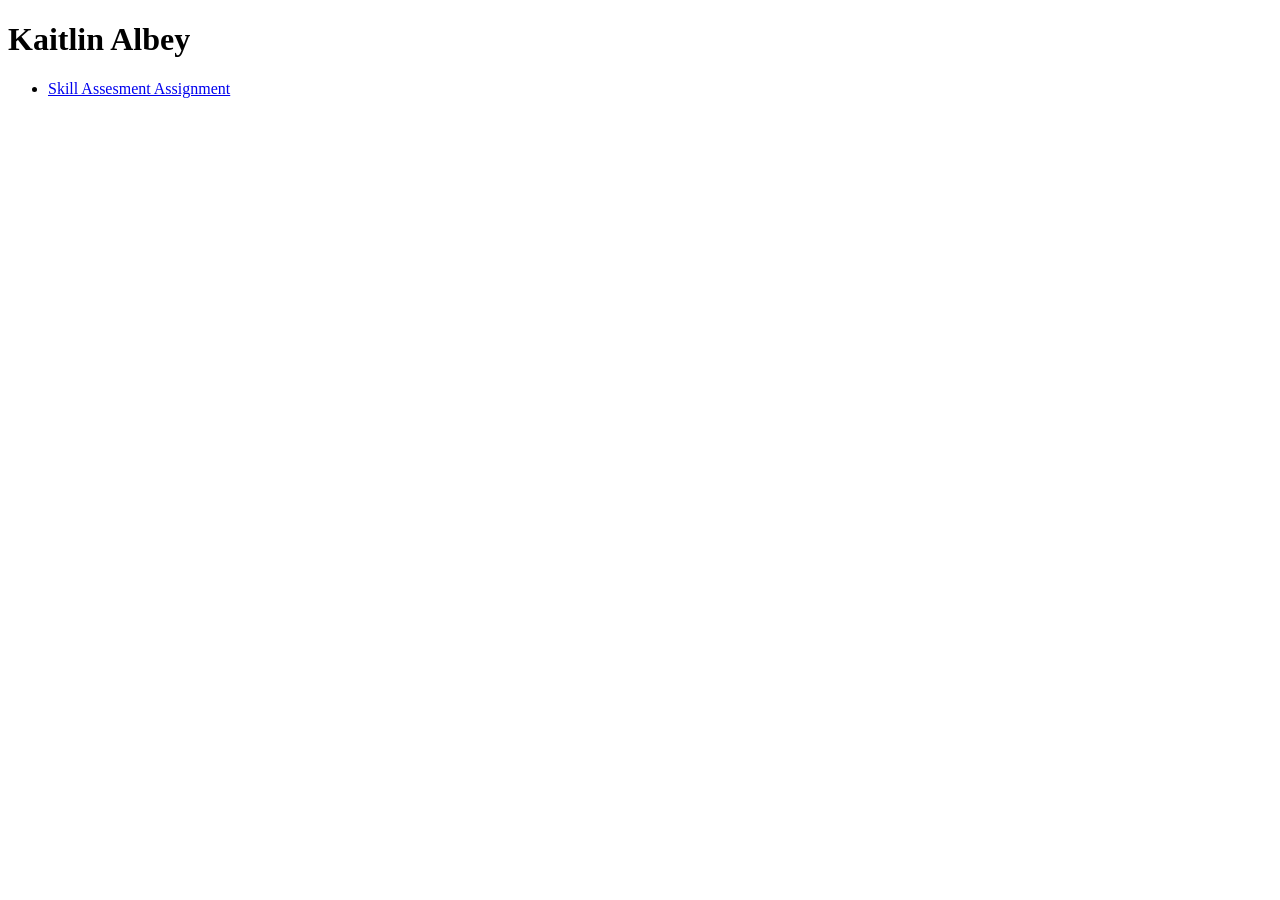
==== index.html @ 5983516b "First commit" ====
<!doctype html>

<html lang="en">
<head>
  <meta charset="utf-8">

  <title>IFSC 1310 | Kaitlin Albey</title>
  <meta name="description" content="Keyword Rich Description">
  <meta name="author" content="Kaitlin Albey">
  <link href = "assets/css/style.css" rel= "stylesheet" />

</head>

<body>
  <h1>Kaitlin Albey</h1>

  <nav>

    <ul>
         <li> <a href="skill-assesment/index.html"> Skill Assesment Assignment </a></li>
    


    </ul>

</body>
</html>
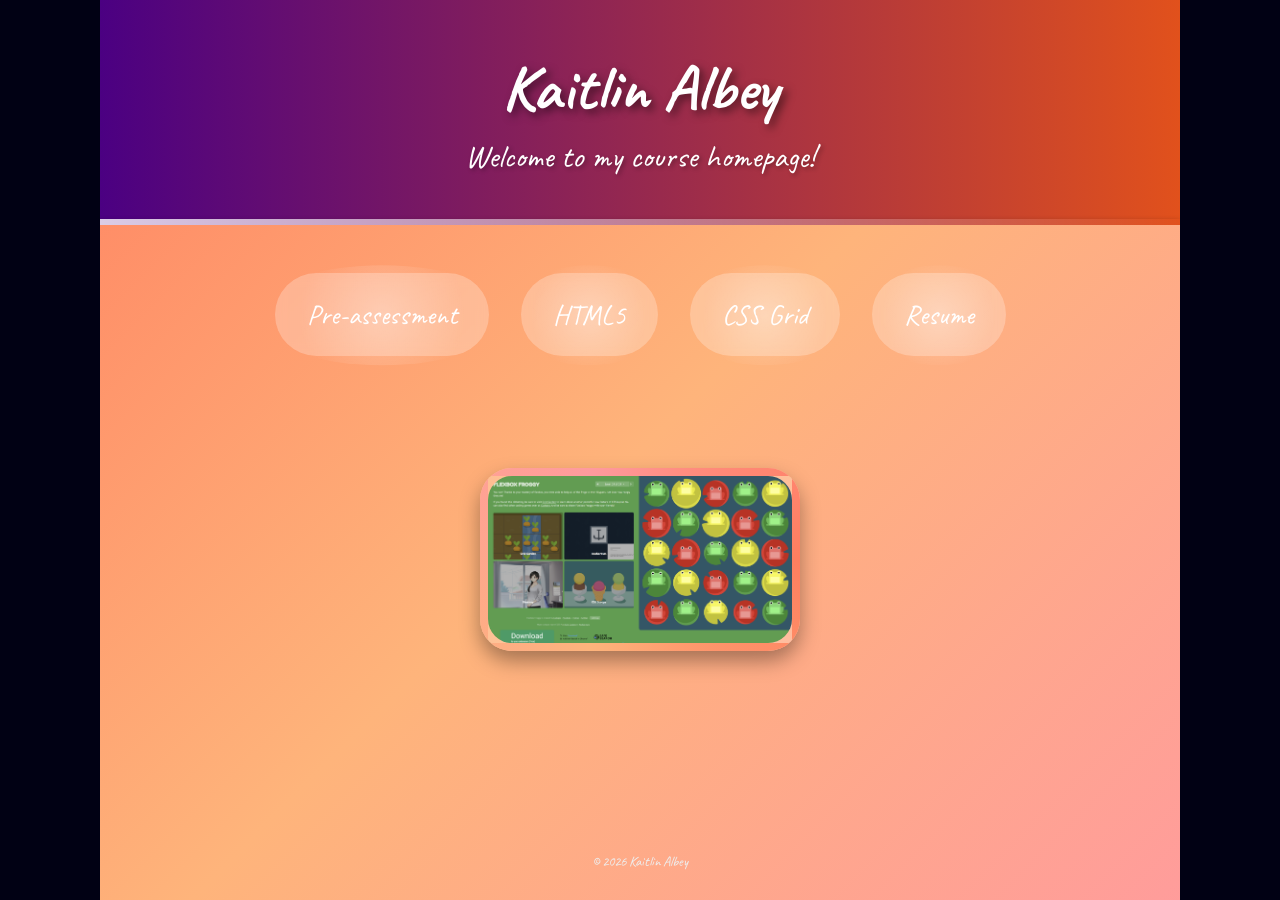
==== commit 9a6f9326: "Html5 and front" ====
--- a/index.html
+++ b/index.html
@@ -1,27 +1,44 @@
 <!doctype html>
+
 
 <html lang="en">
 <head>
   <meta charset="utf-8">
+  <meta http-equiv="X-UA-Compatible" content="IE=edge">
+  <meta name="viewport" content="width=device-width, initial-scale=1">
 
-  <title>IFSC 1310 | Kaitlin Albey</title>
-  <meta name="description" content="Keyword Rich Description">
+  <title>IFSC 34203 | Kaitlin Albey</title>
+  <meta name="description" content="Course homepage for IFSC 34203 by Kaitlin Albey">
   <meta name="author" content="Kaitlin Albey">
-  <link href = "assets/css/style.css" rel= "stylesheet" />
 
+  <link href="assets/css/style.css" rel="stylesheet" />
 </head>
 
 <body>
-  <h1>Kaitlin Albey</h1>
+  <header>
+    <h1>Kaitlin Albey</h1>
+    <p>Welcome to my course homepage!</p>
+  </header>
+
 
   <nav>
+    <ul>
+      <li><a class="bubble" href="skill-assesment/index.html">Pre-assessment</a></li>
+      <li><a class="bubble" href="html5/index.html">HTML5</a></li>
+      <li><a class="bubble" href="css-grid/index.html">CSS Grid</a></li>
+      <li><a class="bubble" href="resume/index.html">Resume</a></li>
+      
+    </ul>
+  </nav>
 
-    <ul>
-         <li> <a href="skill-assesment/index.html"> Skill Assesment Assignment </a></li>
-    
+  <div class="froggy-container">
+    <img src="assets/img/Froggy.png" alt="Froggy" />
+  </div>
 
+  <footer>
+    <p>&copy; 2026 Kaitlin Albey</p>
+  </footer>
 
-    </ul>
-
+  
 </body>
 </html> 
--- a/assets/css/style.css
+++ b/assets/css/style.css
@@ -0,0 +1,170 @@
+
+@import url('https://fonts.googleapis.com/css2?family=Caveat:wght@400;700&display=swap');
+
+:root {
+  --font-family-base: 'Caveat', Comic Sans MS, cursive, sans-serif;
+  --text-color: #333;
+  --bg-start: #ff7e5f;
+  --bg-mid: #feb47b;
+  --bg-end: #ff9a9e;
+  --header-bg: linear-gradient(90deg, #4b0082 0%, #e1511c 100%);
+  --button-bg: rgba(255,255,255,0.25);
+  --button-shadow: rgba(255,255,255,0.8);
+  --button-radius: 3rem;
+  --border-color: rgb(1, 1, 20);
+}
+
+html {
+  box-sizing: border-box;
+}
+*, *:before, *:after {
+  box-sizing: inherit;
+}
+
+body {
+  margin: 0;
+  padding: 0;
+  font-family: var(--font-family-base);
+  color: var(--text-color);
+  background: linear-gradient(135deg, var(--bg-start) 0%, var(--bg-mid) 50%, var(--bg-end) 100%);
+  text-align: center;
+  min-height: 100vh;
+  display: flex;
+  flex-direction: column;
+  border-left: 100px solid var(--border-color);
+  border-right: 100px solid var(--border-color);
+}
+
+header {
+  padding: 3rem 1rem;
+  background: linear-gradient(90deg, #4b0082 0%, #e1511c 100%);
+  color: #fff;
+  text-shadow: 3px 3px 6px rgba(0,0,0,0.5);
+  position: relative;
+  overflow: hidden;
+}
+
+
+header::after {
+  content: '';
+  position: absolute;
+  bottom: 0;
+  left: 0;
+  width: 100%;
+  height: 6px;
+  background: linear-gradient(to right, rgba(255,255,255,0.8), rgba(255,255,255,0));
+  box-shadow: 0 3px 6px rgba(0,0,0,0.4);
+}
+
+h1 {
+  margin: 0;
+  font-size: 4rem;
+  color: #fff;
+  text-shadow: 4px 4px 8px rgba(0,0,0,0.5);
+}
+
+header p {
+  font-size: 2rem;
+  margin: 0.5rem 0 0;
+  color: #fff;
+  text-shadow: 2px 2px 4px rgba(0,0,0,0.3);
+}
+
+nav ul {
+  list-style: none;
+  padding: 0;
+  margin: 3rem 0 5rem;
+  display: flex;
+  flex-wrap: wrap;
+  justify-content: center;
+  gap: 2rem;
+}
+
+nav a {
+  text-decoration: none;
+  color: #fff;
+  font-size: 1.75rem;
+  display: inline-block;
+  padding: 1.5rem 2rem;
+  border-radius: var(--button-radius);
+  position: relative;
+  transition: transform 0.2s ease, box-shadow 0.2s ease;
+  background: var(--button-bg);
+  backdrop-filter: blur(6px);
+}
+
+
+nav a::before {
+  content: '';
+  position: absolute;
+  top: 50%;
+  left: 50%;
+  width: 150%;
+  height: 150%;
+  background: radial-gradient(circle at center, rgba(255,255,255,0.4) 0%, transparent 60%);
+  border-radius: 50%;
+  transform: translate(-50%, -50%) scale(0.8);
+  opacity: 0.7;
+  transition: transform 0.3s ease, opacity 0.3s ease;
+  z-index: -1;
+}
+
+nav a:hover {
+  transform: scale(1.05);
+  box-shadow: 0 0 15px rgba(255,255,255,0.8);
+}
+
+nav a:hover::before {
+  transform: translate(-50%, -50%) scale(1);
+  opacity: 1;
+}
+
+.froggy-container {
+  display: flex;
+  justify-content: center;
+  padding: 2rem 1rem;
+}
+
+.froggy-container img {
+  max-width: 320px;
+  width: 100%;
+  height: auto;
+  border: 8px solid;
+  border-image: conic-gradient(from 90deg at 50% 50%, var(--bg-start), var(--bg-mid), var(--bg-end), var(--bg-start)) 1;
+  border-radius: 2rem;
+  box-shadow: 0 10px 20px rgba(0, 0, 0, 0.35);
+  background: rgba(255, 255, 255, 0.2);
+}
+
+main {
+  flex: 1;
+}
+
+footer {
+  padding: 1rem;
+  font-size: 0.9rem;
+  color: #eee;
+  margin-top: auto;
+}
+
+@media (max-width: 600px) {
+  body {
+    border-left: 20px solid var(--border-color);
+    border-right: 20px solid var(--border-color);
+  }
+
+  h1 {
+    font-size: 3rem;
+  }
+
+  nav ul {
+    flex-direction: column;
+    gap: 1rem;
+    margin: 2rem 0 3rem;
+  }
+
+  nav a {
+    font-size: 1.4rem;
+    padding: 1.25rem 1.5rem;
+  }
+}
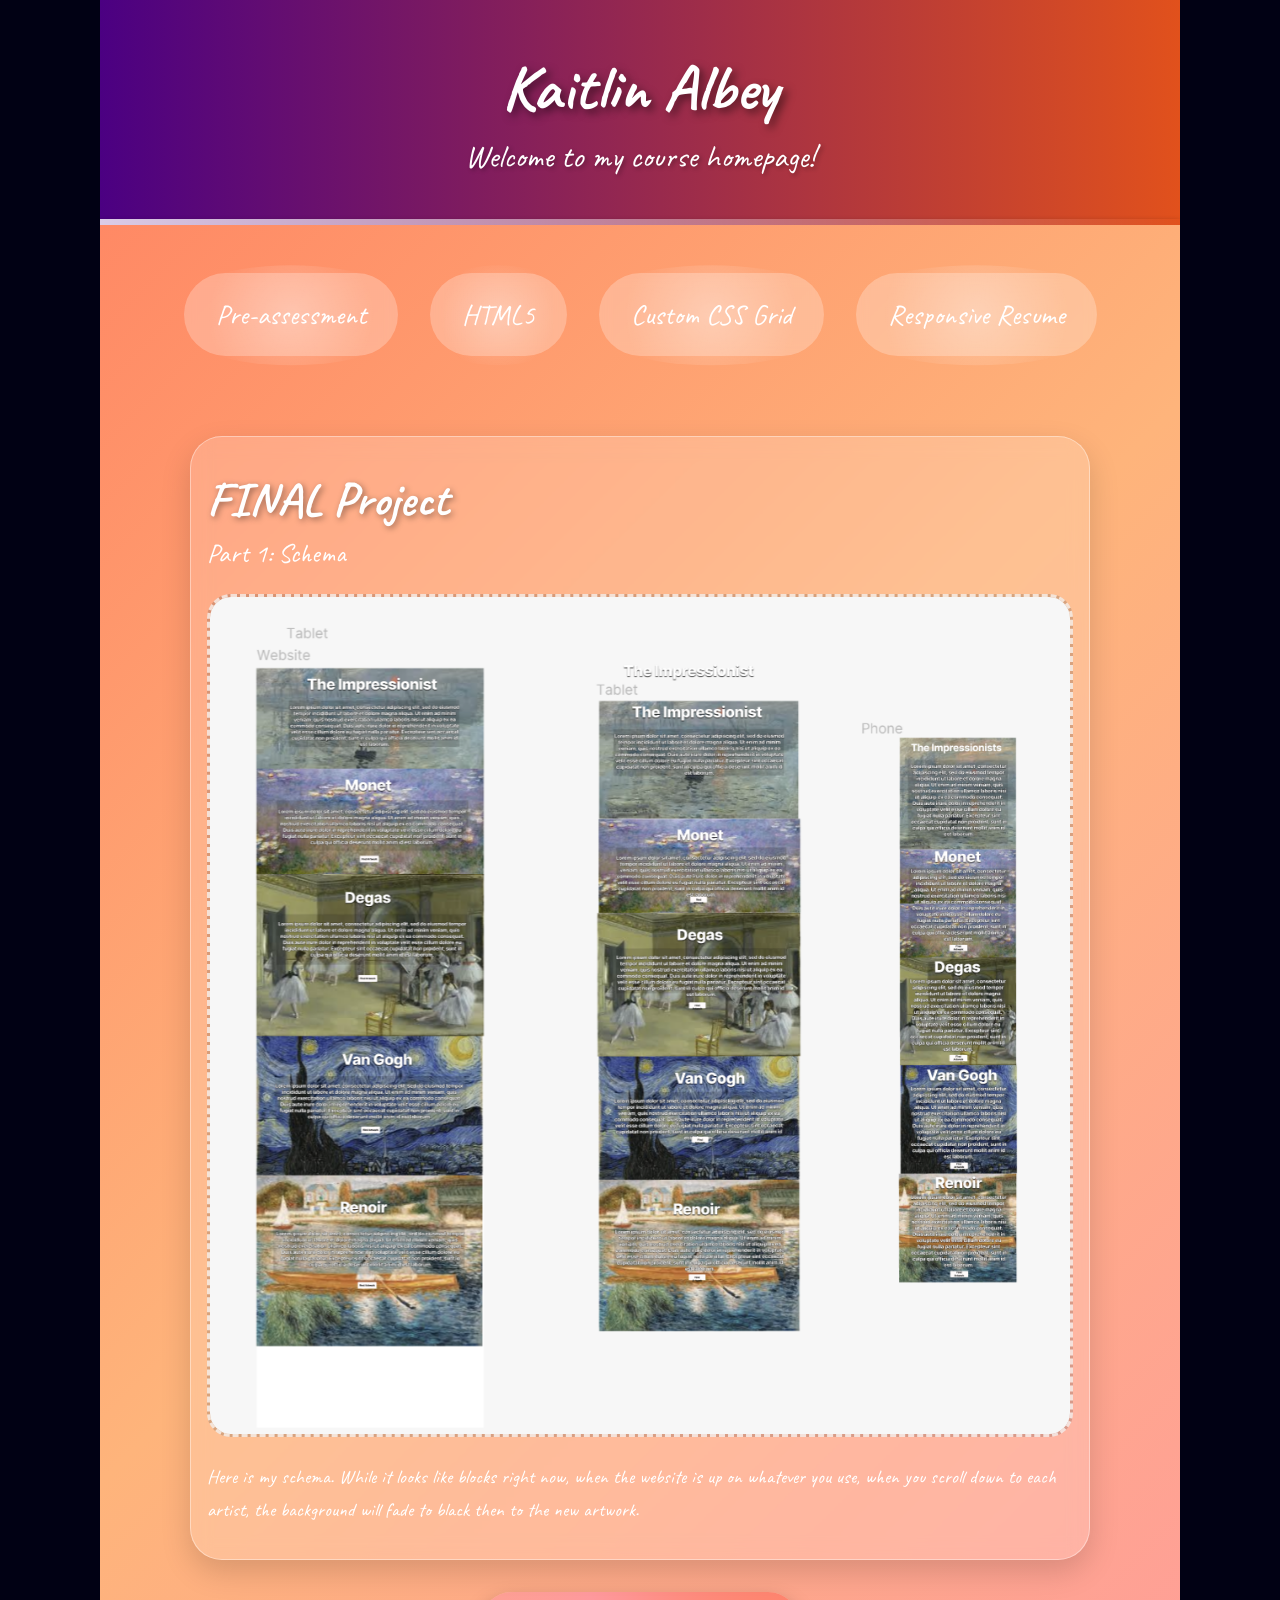
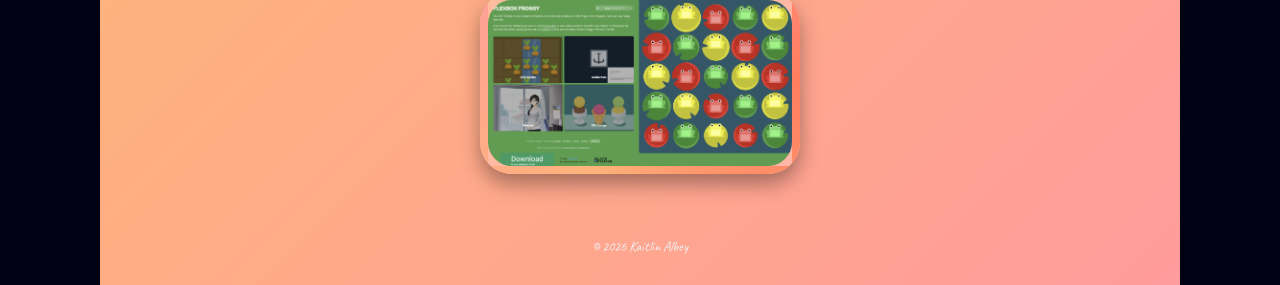
==== commit 96fe8062: "Schema" ====
--- a/index.html
+++ b/index.html
@@ -25,11 +25,22 @@
     <ul>
       <li><a class="bubble" href="skill-assesment/index.html">Pre-assessment</a></li>
       <li><a class="bubble" href="html5/index.html">HTML5</a></li>
-      <li><a class="bubble" href="css-grid/index.html">CSS Grid</a></li>
-      <li><a class="bubble" href="resume/index.html">Resume</a></li>
+      <li><a class="bubble" href="css-grid/index.html">Custom CSS Grid</a></li>
+      <li><a class="bubble" href="resume/index.html">Responsive Resume</a></li>
       
     </ul>
   </nav>
+
+  <main>
+    <section class="project-intro">
+      <h2>FINAL Project</h2>
+      <p class="project-part">Part 1: Schema</p>
+      <div class="photo-card">
+        <img src="assets/img/Screenshot 2026-04-07 092659.png" alt="Screenshot 2026" />
+      </div>
+      <p class="project-note">Here is my schema. While it looks like blocks right now, when the website is up on whatever you use, when you scroll down to each artist, the background will fade to black then to the new artwork.</p>
+    </section>
+  </main>
 
   <div class="froggy-container">
     <img src="assets/img/Froggy.png" alt="Froggy" />
--- a/assets/css/style.css
+++ b/assets/css/style.css
@@ -140,6 +140,59 @@
   flex: 1;
 }
 
+.project-intro {
+  max-width: 900px;
+  margin: 0 auto;
+  padding: 2rem 1rem;
+  text-align: left;
+  background: rgba(255, 255, 255, 0.18);
+  border-radius: 2rem;
+  border: 1px solid rgba(255, 255, 255, 0.4);
+  box-shadow: 0 12px 30px rgba(0, 0, 0, 0.15);
+  backdrop-filter: blur(10px);
+}
+
+.project-intro h2 {
+  margin: 0;
+  font-size: 3rem;
+  color: #fff;
+  text-shadow: 2px 2px 6px rgba(0, 0, 0, 0.4);
+}
+
+.project-part {
+  margin: 0.5rem 0 1.5rem;
+  font-size: 1.65rem;
+  color: #fff;
+}
+
+.photo-card {
+  min-height: 280px;
+  display: flex;
+  align-items: center;
+  justify-content: center;
+  border: 3px dashed rgba(255, 255, 255, 0.7);
+  border-radius: 1.5rem;
+  margin-bottom: 1.5rem;
+  color: rgba(255, 255, 255, 0.85);
+  background: rgba(0, 0, 0, 0.15);
+  font-size: 1.4rem;
+  overflow: hidden;
+}
+
+.photo-card img {
+  max-width: 100%;
+  max-height: 100%;
+  object-fit: contain;
+  display: block;
+}
+
+.project-note {
+  margin: 0;
+  font-size: 1.2rem;
+  line-height: 1.7;
+  color: #fff;
+}
+
 footer {
   padding: 1rem;
   font-size: 0.9rem;
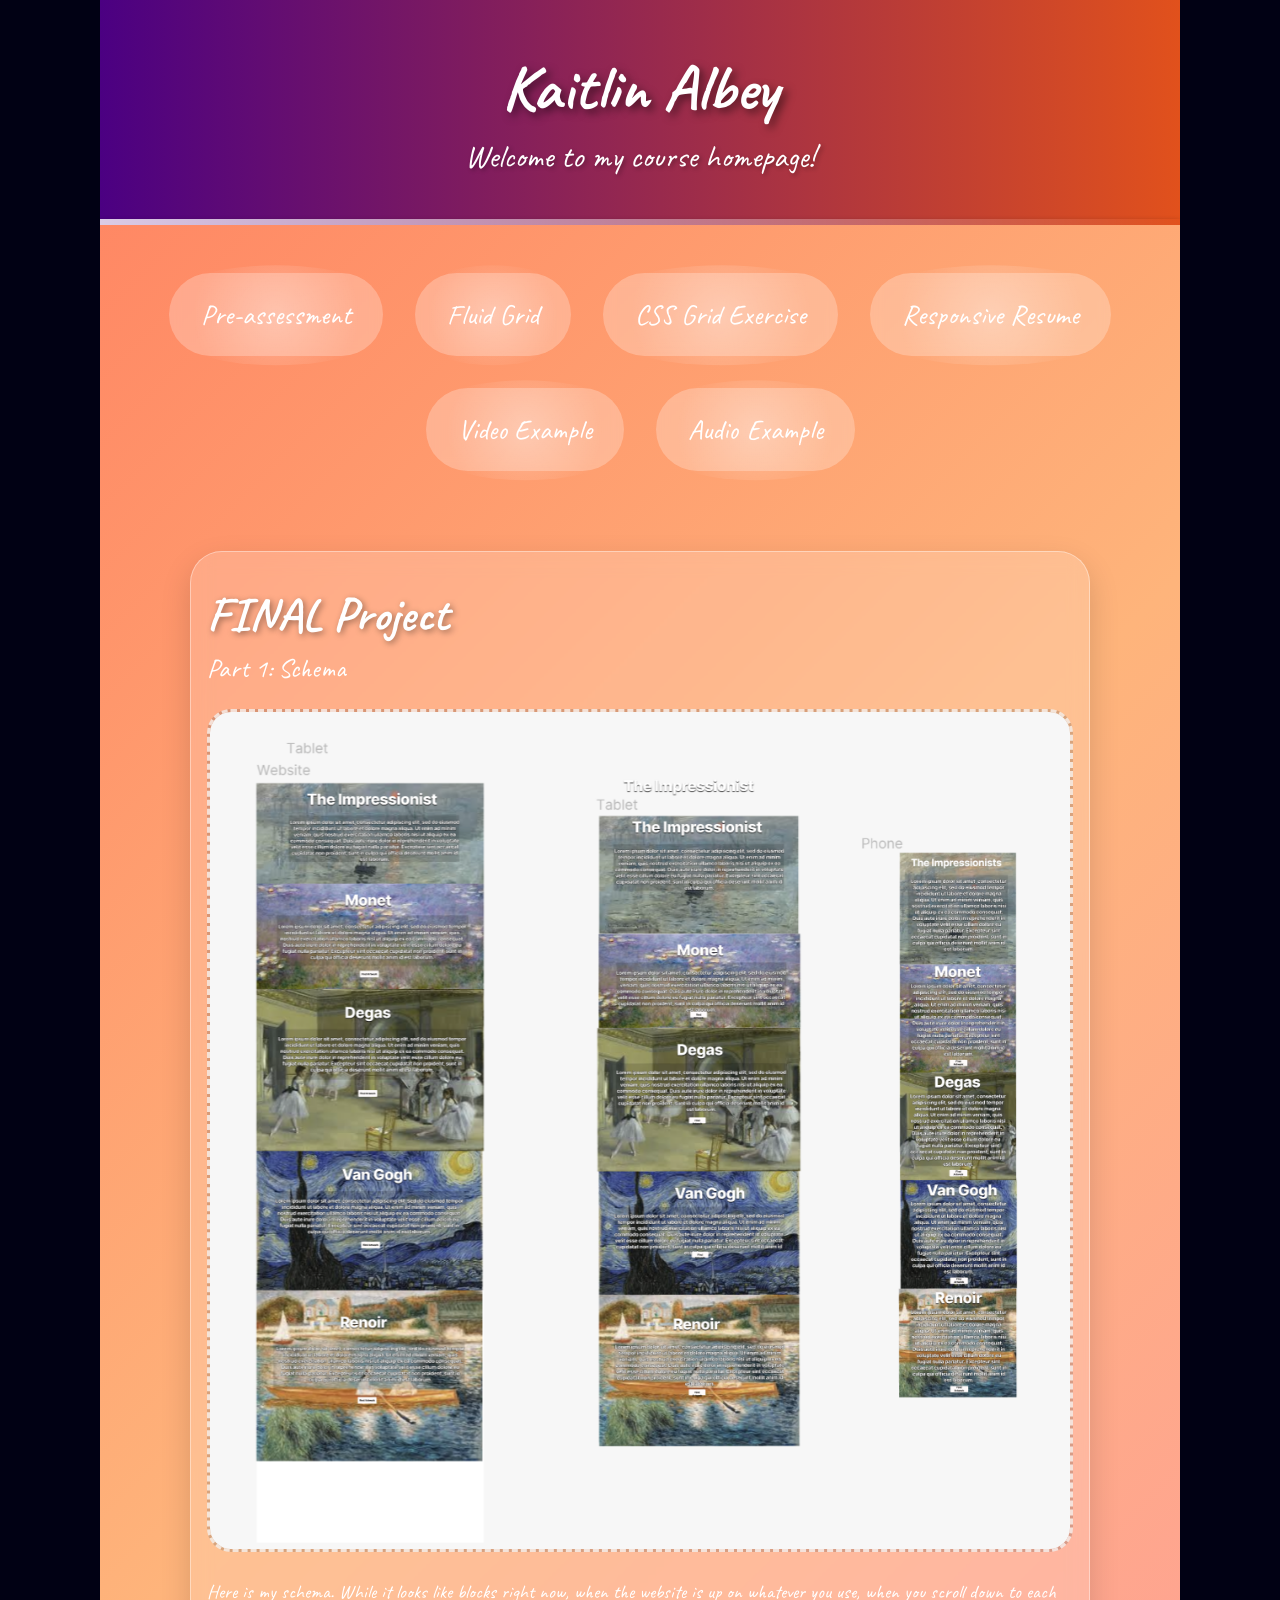
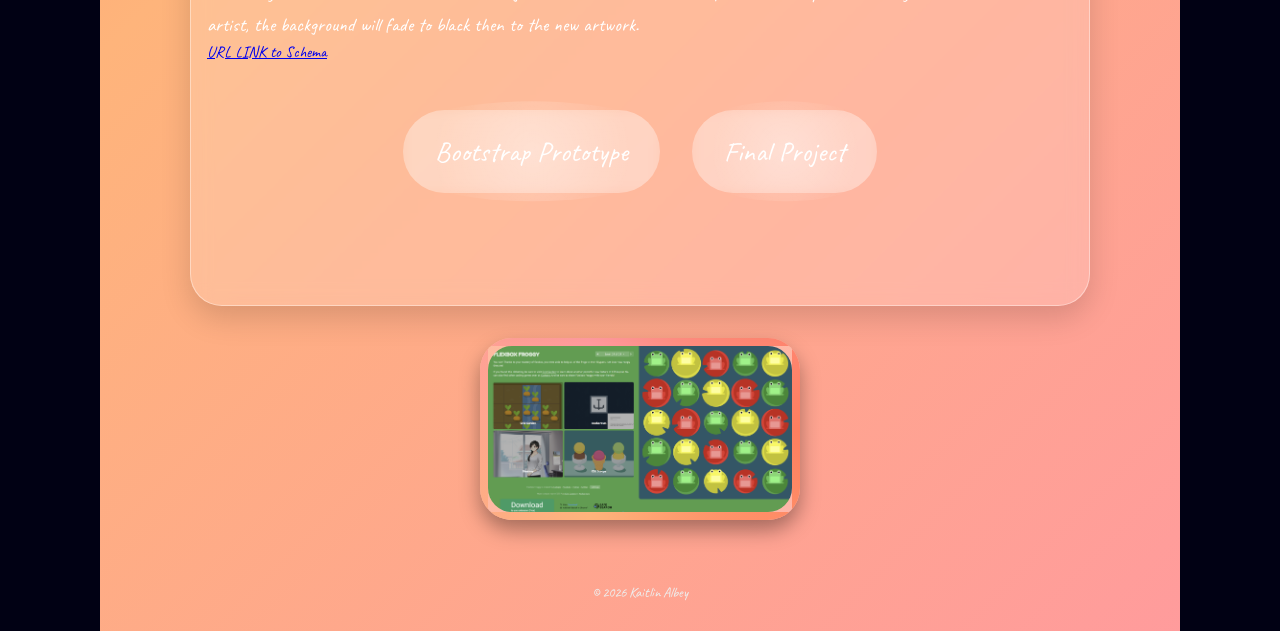
==== commit 611b47cf: "Final commit" ====
--- a/index.html
+++ b/index.html
@@ -10,6 +10,14 @@
   <title>IFSC 34203 | Kaitlin Albey</title>
   <meta name="description" content="Course homepage for IFSC 34203 by Kaitlin Albey">
   <meta name="author" content="Kaitlin Albey">
+
+  <!-- FAVICON -->
+  <link rel="icon" type="image/png" sizes="96x96" href="assets/img/favicon/favicon-96x96.png">
+  <link rel="icon" type="image/svg+xml" href="assets/img/favicon/favicon.svg">
+  <link rel="shortcut icon" href="assets/img/favicon/favicon.ico">
+  <link rel="apple-touch-icon" sizes="180x180" href="assets/img/favicon/apple-touch-icon.png">
+  <meta name="apple-mobile-web-app-title" content="IFSC 34203">
+  <link rel="manifest" href="assets/img/favicon/site.webmanifest">
 
   <link href="assets/css/style.css" rel="stylesheet" />
 </head>
@@ -24,9 +32,11 @@
   <nav>
     <ul>
       <li><a class="bubble" href="skill-assesment/index.html">Pre-assessment</a></li>
-      <li><a class="bubble" href="html5/index.html">HTML5</a></li>
-      <li><a class="bubble" href="css-grid/index.html">Custom CSS Grid</a></li>
+      <li><a class="bubble" href="html5/index.html">Fluid Grid</a></li>
+      <li><a class="bubble" href="css-grid-exercise-1/index.html">CSS Grid Exercise</a></li>
       <li><a class="bubble" href="resume/index.html">Responsive Resume</a></li>
+      <li><a class="bubble" href="video/video.html">Video Example</a></li>
+      <li><a class="bubble" href="audio/audio.html">Audio Example</a></li>
       
     </ul>
   </nav>
@@ -39,6 +49,17 @@
         <img src="assets/img/Screenshot 2026-04-07 092659.png" alt="Screenshot 2026" />
       </div>
       <p class="project-note">Here is my schema. While it looks like blocks right now, when the website is up on whatever you use, when you scroll down to each artist, the background will fade to black then to the new artwork.</p>
+      <a href="https://www.figma.com/proto/DFqqbOmtTN93Id5sZlPwFV/Prototype?node-id=0-1&t=pgtONy58ghhNkwle-1" target="_blank">URL LINK to Schema</a>
+
+      <nav>
+    <ul>
+      <li><a class="bubble" href="prototype/index.html">Bootstrap Prototype</a></li>
+      <li><a class="bubble" href="final/index.html">Final Project</a></li>
+      
+      
+    </ul>
+  </nav>
+
     </section>
   </main>
 
--- a/assets/css/style.css
+++ b/assets/css/style.css
@@ -221,3 +221,13 @@
     padding: 1.25rem 1.5rem;
   }
 }
+
+@media (max-width: 900px) {
+  h1 {
+    font-size: 51.2px;
+  }
+
+  nav a {
+    font-size: 24px;
+  }
+}
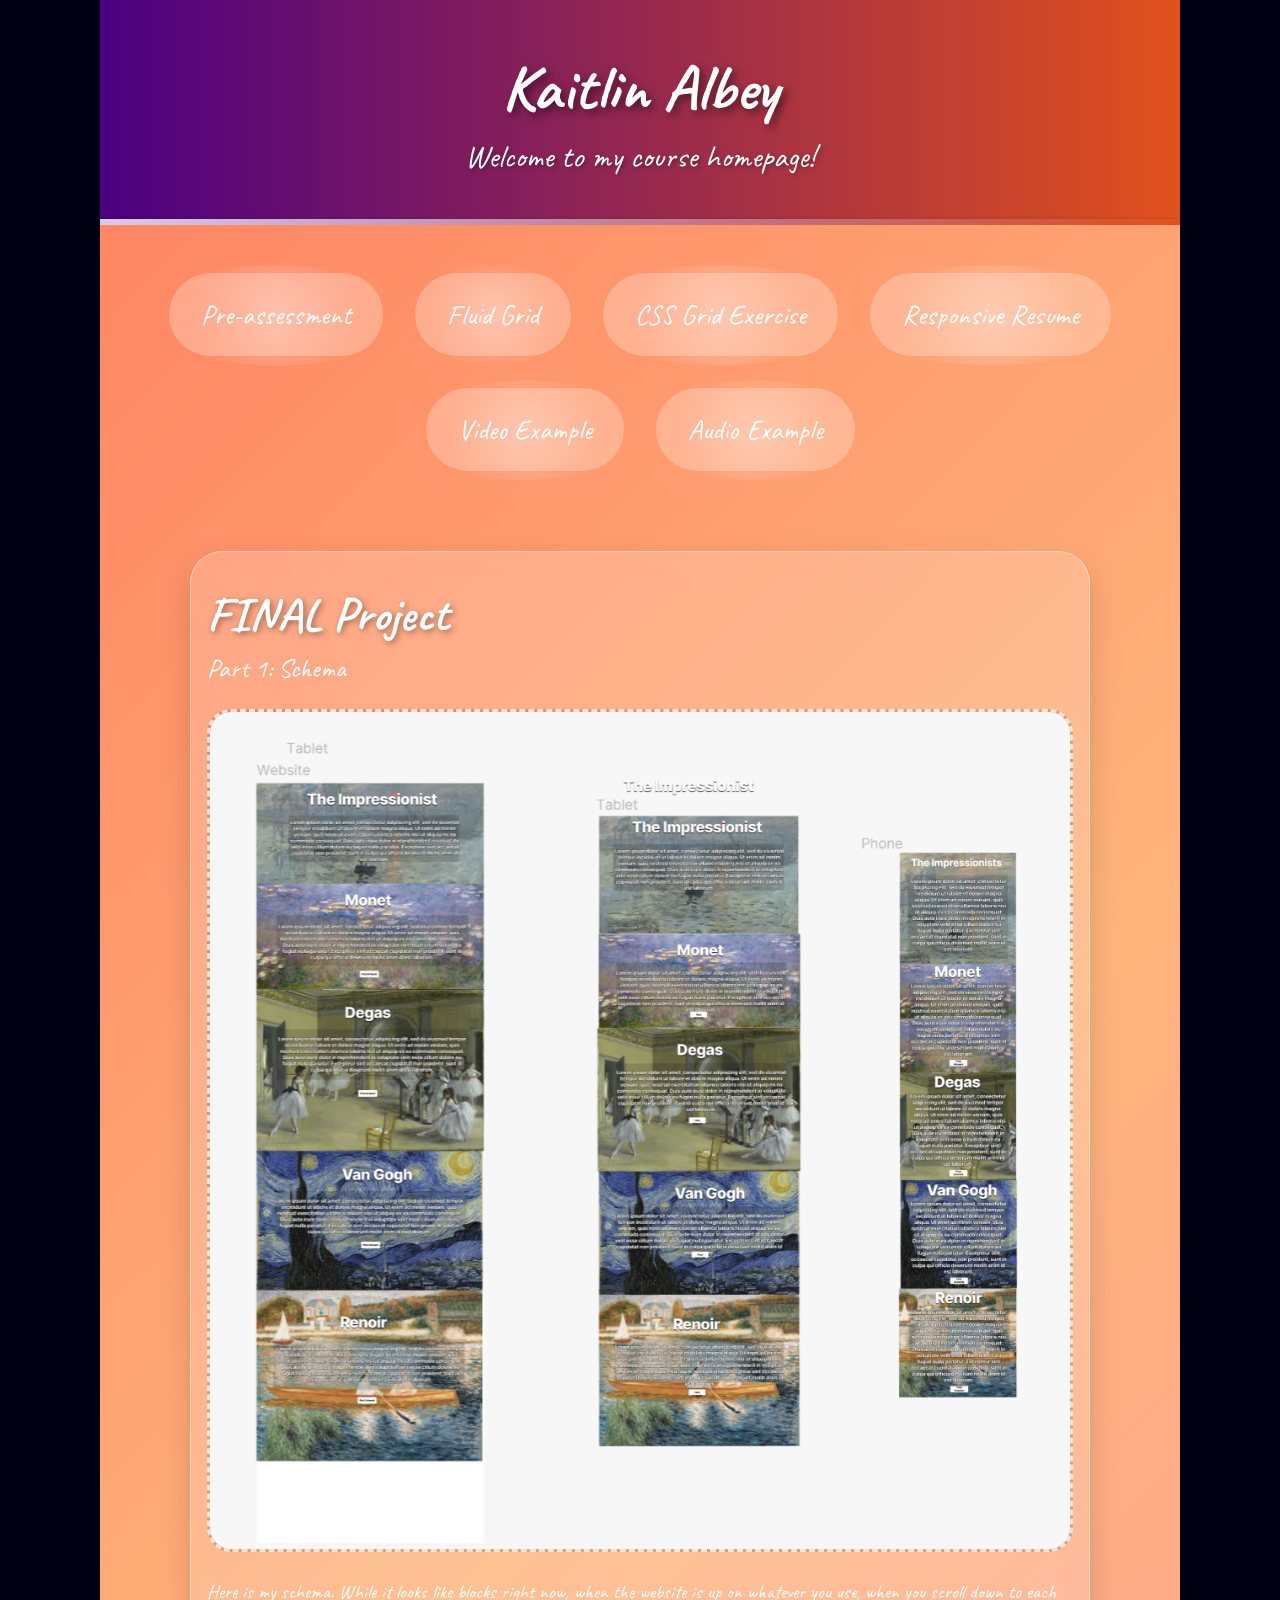
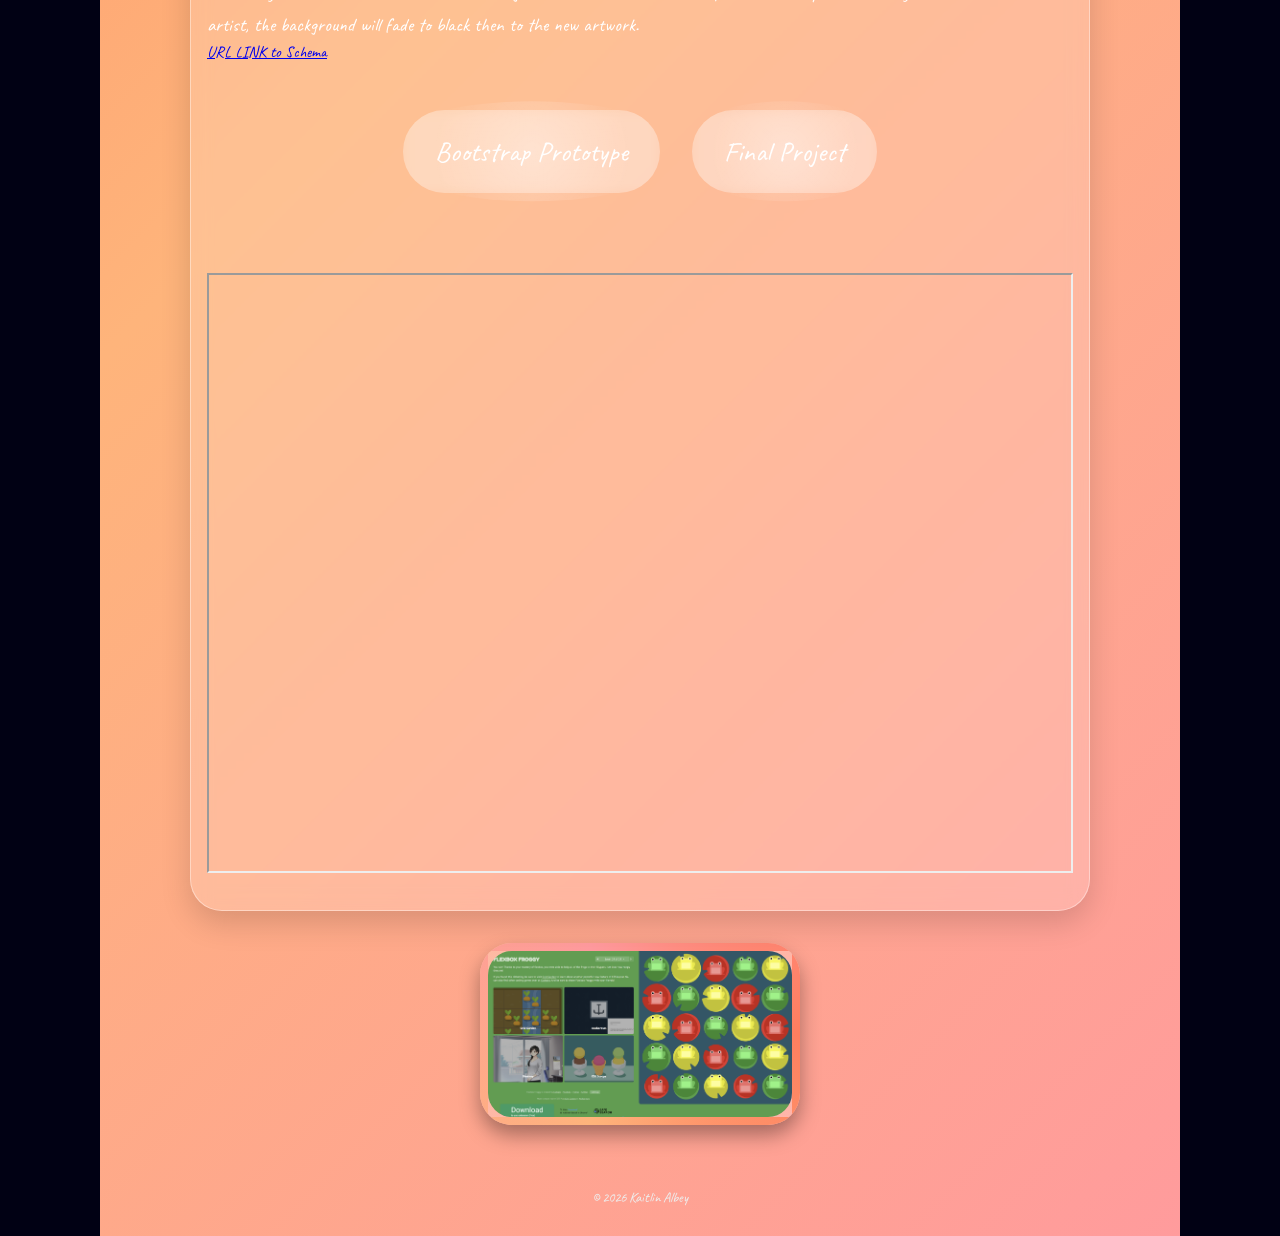
==== commit b303de4a: "PDF" ====
--- a/index.html
+++ b/index.html
@@ -58,6 +58,9 @@
       
       
     </ul>
+
+    <iframe src="assets/Written work for Mobile Web Design.pdf" width="100%" height="600px"></iframe>
+
   </nav>
 
     </section>
